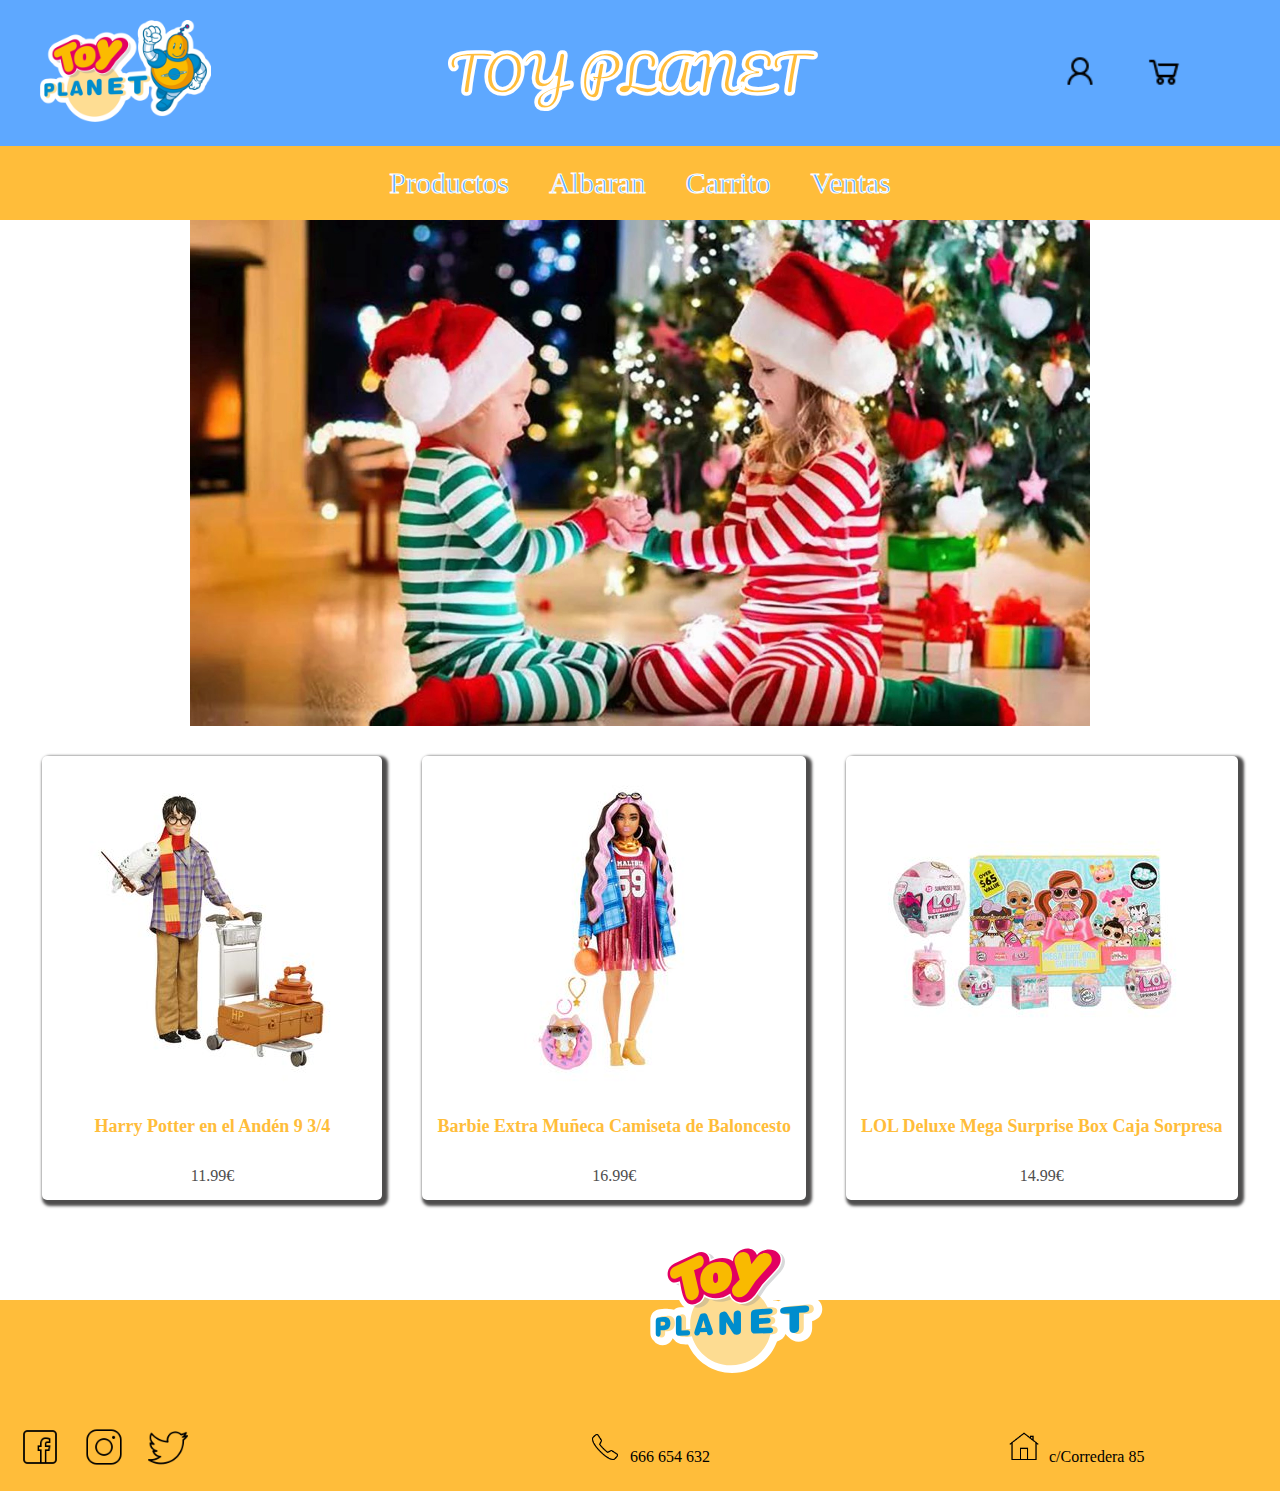
==== tienda/index.html @ 1985d624 "tienda" ====
<!DOCTYPE html>
<html lang="es">
<head>
    <meta charset="UTF-8">
    <meta http-equiv="X-UA-Compatible" content="IE=edge">
    <meta name="viewport" content="width=device-width, initial-scale=1.0">
    <title>Toy Planet</title>
    <link rel="stylesheet" href="./css/estilos.css">
    <link rel="shortcut icon" href="./img/logo-footer.svg" type="image/x-icon">
    <link rel="preconnect" href="https://fonts.googleapis.com">
    <link rel="preconnect" href="https://fonts.googleapis.com">
    <link rel="preconnect" href="https://fonts.gstatic.com" crossorigin>
    <link href="https://fonts.googleapis.com/css2?family=Pacifico&display=swap" rel="stylesheet">
</head>
<body>
    <header>
        <a href="index.html"><img src="./img/logo.png" alt="toy Planet" id="logo"></a>
        <h1>TOY PLANET</h1>
        <div id="iconos">
            <a href="./html/usuario.html"><img src="./img/icons8-usuario-de-género-neutro-32.png" alt="usuario" class="icono"></a>
            <a href="./html/carrito.html"><img src="./img/icons8-carrito-de-compras-32.png" alt="carrito" class="icono"></a>
        </div>
    </header>
    <nav>
        <ul>
            <li><a href="./html/productos.html">Productos</a></li>
            <li><a href="./html/albaran.html">Albaran</a></li>
            <li><a href="./html/carrito.html">Carrito</a></li>
            <li><a href="./html/ventas.html">Ventas</a></li>
        </ul>
    </nav>
    <main>
        <video src="./video/Diseño sin título (2).mp4" autoplay loop  width="900" ></video>
        <section>
            <article>
                <img src="./img/TPMAT0GXW31_1.jpeg" alt="juguete">
                <h3>Harry Potter en el Andén 9 3/4</h3>
                <p>11.99€</p>
            </article>
            <article>
                <img src="./img/TPMAT0HDJ46_1.jpeg" alt="juguete">
                <h3>Barbie Extra Muñeca Camiseta de Baloncesto</h3>
                <p>16.99€</p>
            </article>
            <article>
                <img src="./img/TPMGA018534_1.jpeg" alt="juguete">
                <h3>LOL Deluxe Mega Surprise Box Caja Sorpresa</h3>
                <p>14.99€</p>
            </article>
        </section>
    </main>
    <footer>
        <img src="./img/logo-footer.svg" alt="toy Planet" id="logoFooter">
        <section>
        <article id="redes">
            <a href="#"><img src="./img/icons8-facebook-50.png" alt="facebook"></a>
            <a href="#"><img src="./img/icons8-instagram-50.png" alt="instagram"></a>
            <a href="#"><img src="./img/icons8-twitter-50.png" alt="twitter"></a>
        </article>
        <article class="text">
            <a href="#"><img src="./img/icons8-teléfono-50.png" alt="telefono">666 654 632</a>
        </article>
        <article class="text">
            <a href="#"><img src="./img/icons8-casa-50.png" alt="direccion">c/Corredera 85</a>
        </article>
    </section>
    </footer>
</body>
</html>
---- tienda/css/estilos.css ----
*{
    margin: 0;
    padding: 0;
    box-sizing: border-box;
}
header{
    background-color: #5EA8FF;
    display: flex;
    padding: 20px;
    justify-content: center;
    align-items: center;
    position: sticky;
}
header img#logo{
    width: 40%;
    flex: 10%;
    margin-left: 20px;
}
header h1{
    font-family: 'Pacifico', cursive;
    font-size: 50px;
    -webkit-text-stroke: 2px #fff;
    color: #FFBD3A; 
    flex: 40%;
}
header div#iconos{
    flex: 10%;
}
header img.icono{
    width: 40px;
    margin: 20px;
}
nav{
    background-color: #FFBD3A;
    position: sticky;
    top:0px;
}
nav ul{
    display: flex;
    justify-content: center;
    list-style: none;
    align-items: center;
}
nav ul li{
    margin: 20px;
}
nav ul li a{
    text-decoration: none;
    color: #5EA8FF;
    display: inline-block;
    -webkit-text-stroke: 1px rgb(255, 255, 255);
    font-size: 30px;
}
nav ul li a:hover{
    -webkit-text-stroke: 1px rgb(10, 10, 10);
}
main video{
    margin: auto;
    display: flex;
}
main section{
    display: flex;
    justify-content: center;
    align-items: center;
    margin-top: 10px;
}
main section article{
    border-radius: 5px;
    display: flex;
    flex-direction: column;
    align-items: center;
    justify-content: center;
    margin: 20px;
    background-color: #fff;
    box-shadow: 3px 3px 3px 3px #4e4d4d;
    
}
main section article img{
    flex: 80%;
    margin: auto;
    margin-top: 5px;
}
main section article h3{
    color: #FFBD3A;
    margin: 15px;
    font-size: 18px;
    font-weight: 900;
}
main section article p{
    color: #4e4d4d;
    margin: 15px;
}
footer{
    background-color: #FFBD3A;
    margin-top: 80px;
}
footer section{
    display: flex;
    justify-content: center;
    align-items: center;
}
footer img#logoFooter{
   margin: -60px;
   margin-left:650px ;
   margin-bottom: 50px;
}
footer section article{
    flex: 25%;
    margin-bottom: 20px;
}

footer article img{
    width: 40px;
    margin-left: 20px;
}
footer article.text{
    display: flex;
    justify-content: center;
    align-items: center;
}
footer article.text a{
    text-decoration: none;
    color: #000;
}
footer article.text img{
    width: 30px;
    margin-right: 10px;
}
span{
    color: red;
    font-weight: 900;
    margin-bottom: 10px;
}
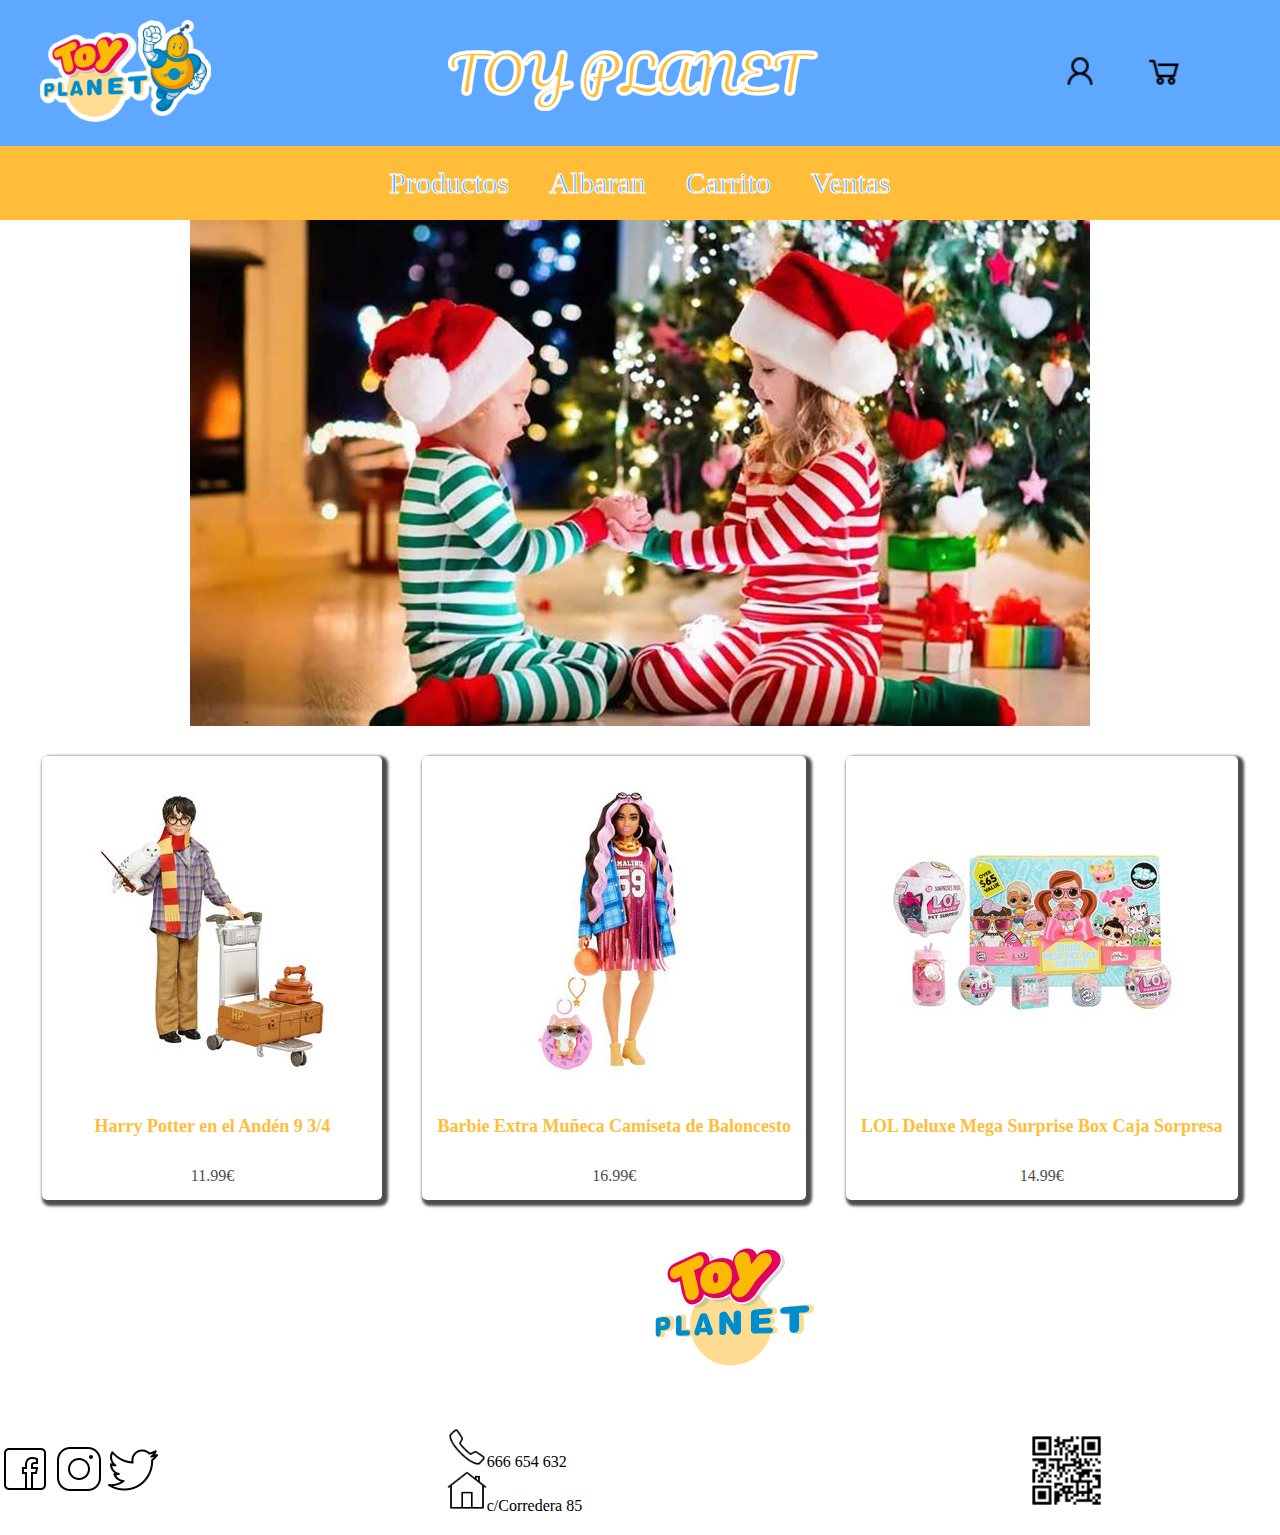
==== commit ee3f2220: "bbdd" ====
--- a/tienda/index.html
+++ b/tienda/index.html
@@ -58,10 +58,13 @@
             <a href="#"><img src="./img/icons8-twitter-50.png" alt="twitter"></a>
         </article>
         <article class="text">
-            <a href="#"><img src="./img/icons8-teléfono-50.png" alt="telefono">666 654 632</a>
+            <div>
+            <a href="#"><img src="./img/icons8-teléfono-50.png" alt="telefono">666 654 632</a></div>
+           <div>
+            <a href="#"><img src="./img/icons8-casa-50.png" alt="direccion">c/Corredera 85</a></div>
         </article>
-        <article class="text">
-            <a href="#"><img src="./img/icons8-casa-50.png" alt="direccion">c/Corredera 85</a>
+        <article class="frame">
+            <img src="./img/frame.png" alt="QR">
         </article>
     </section>
     </footer>
--- a/tienda/css/estilos.css
+++ b/tienda/css/estilos.css
@@ -91,7 +91,7 @@
     margin: 15px;
 }
 footer{
-    background-color: #FFBD3A;
+    /* background-color: #FFBD3A; */
     margin-top: 80px;
 }
 footer section{
@@ -109,25 +109,30 @@
     margin-bottom: 20px;
 }
 
-footer article img{
+footer article.text img{
     width: 40px;
     margin-left: 20px;
 }
-footer article.text{
+footer article .text{
     display: flex;
     justify-content: center;
     align-items: center;
+    flex-direction: column;
 }
 footer article.text a{
     text-decoration: none;
     color: #000;
 }
-footer article.text img{
-    width: 30px;
-    margin-right: 10px;
-}
 span{
     color: red;
     font-weight: 900;
     margin-bottom: 10px;
+}
+footer article.frame{
+    display: flex;
+    justify-content: center;
+    align-items: center;
+}
+footer article.frame img{
+    width: 20%;
 }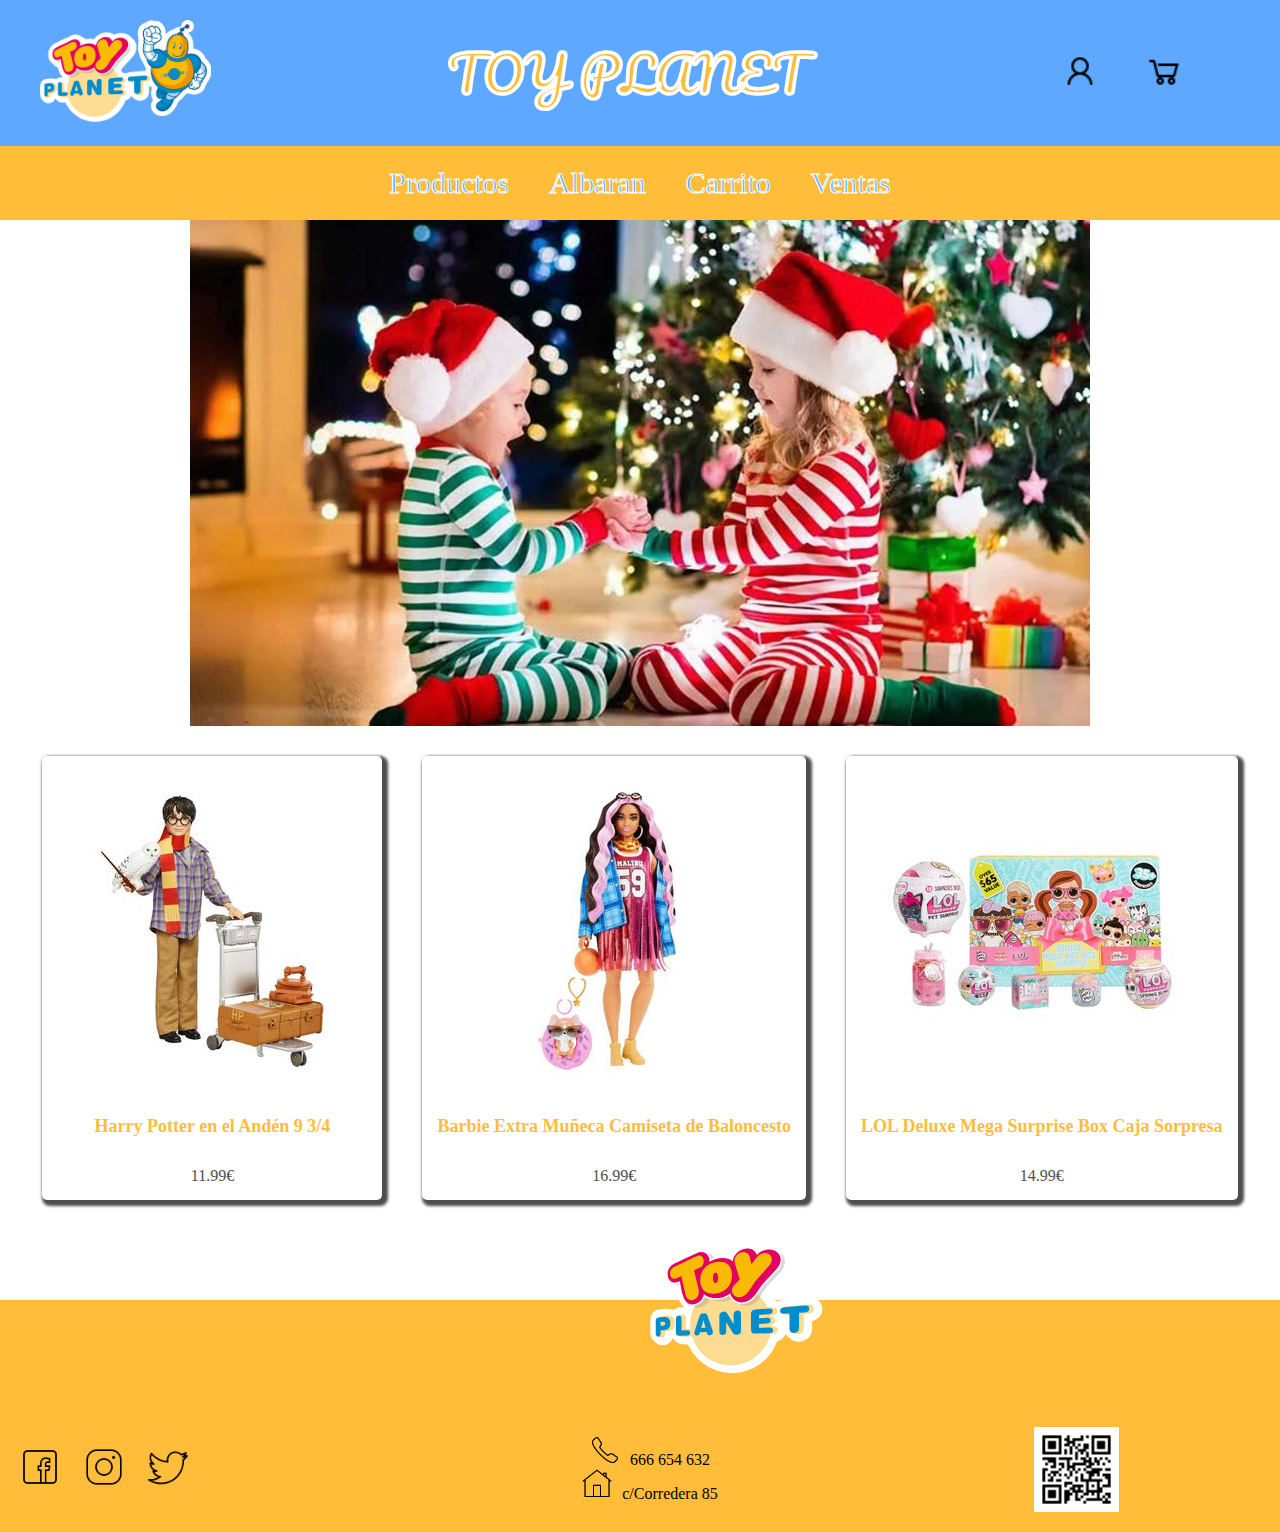
==== commit 8198aa66: "jljklj" ====
--- a/tienda/index.html
+++ b/tienda/index.html
@@ -58,13 +58,11 @@
             <a href="#"><img src="./img/icons8-twitter-50.png" alt="twitter"></a>
         </article>
         <article class="text">
-            <div>
-            <a href="#"><img src="./img/icons8-teléfono-50.png" alt="telefono">666 654 632</a></div>
-           <div>
-            <a href="#"><img src="./img/icons8-casa-50.png" alt="direccion">c/Corredera 85</a></div>
+            <a href="#"><img src="./img/icons8-teléfono-50.png" alt="telefono">666 654 632</a>  
+             <a href="#"><img src="./img/icons8-casa-50.png" alt="direccion">c/Corredera 85</a>
         </article>
         <article class="frame">
-            <img src="./img/frame.png" alt="QR">
+         <img src="./img/frame.png" alt="QR">
         </article>
     </section>
     </footer>
--- a/tienda/css/estilos.css
+++ b/tienda/css/estilos.css
@@ -91,7 +91,7 @@
     margin: 15px;
 }
 footer{
-    /* background-color: #FFBD3A; */
+    background-color: #FFBD3A;
     margin-top: 80px;
 }
 footer section{
@@ -109,11 +109,11 @@
     margin-bottom: 20px;
 }
 
-footer article.text img{
+footer article img{
     width: 40px;
     margin-left: 20px;
 }
-footer article .text{
+footer article.text{
     display: flex;
     justify-content: center;
     align-items: center;
@@ -123,10 +123,9 @@
     text-decoration: none;
     color: #000;
 }
-span{
-    color: red;
-    font-weight: 900;
-    margin-bottom: 10px;
+footer article.text img{
+    width: 30px;
+    margin-right: 10px;
 }
 footer article.frame{
     display: flex;
@@ -135,4 +134,7 @@
 }
 footer article.frame img{
     width: 20%;
+}
+table, td{
+    border:1px solid black; border-collapse:collapse;
 }